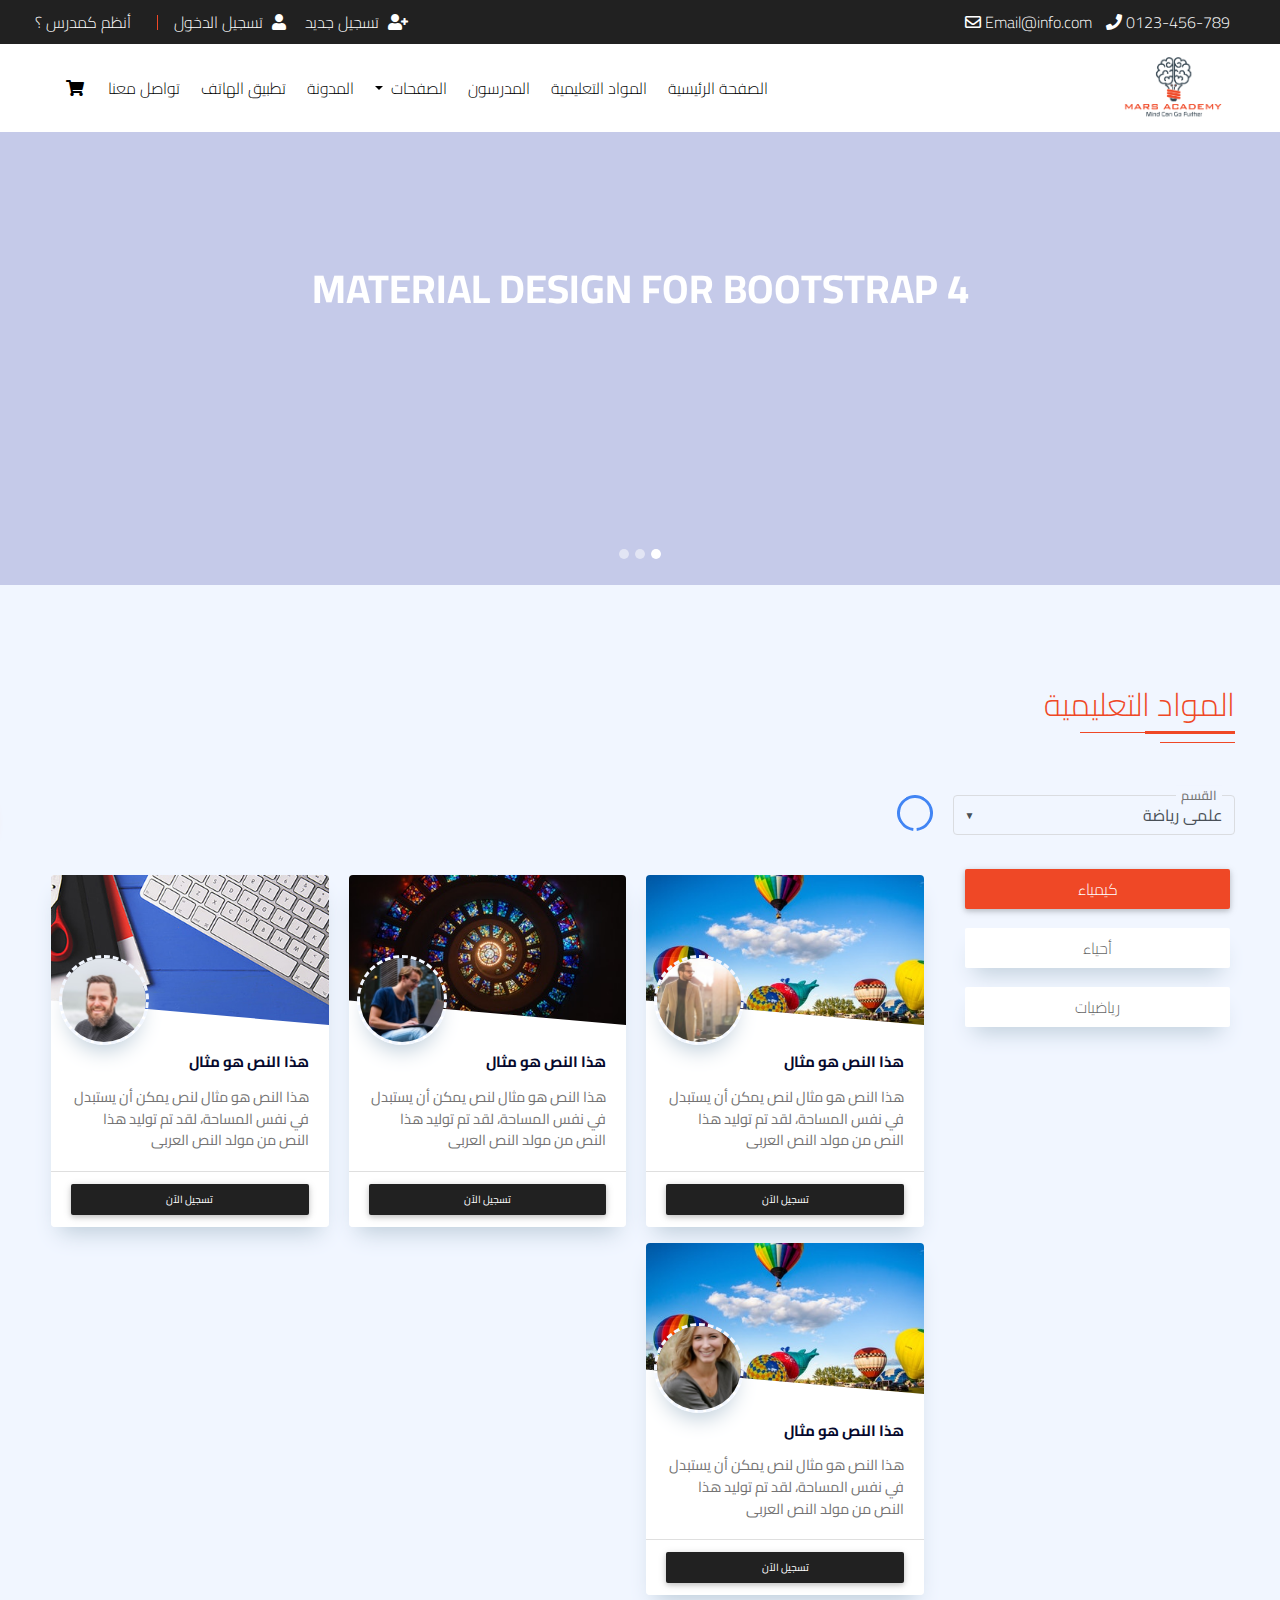
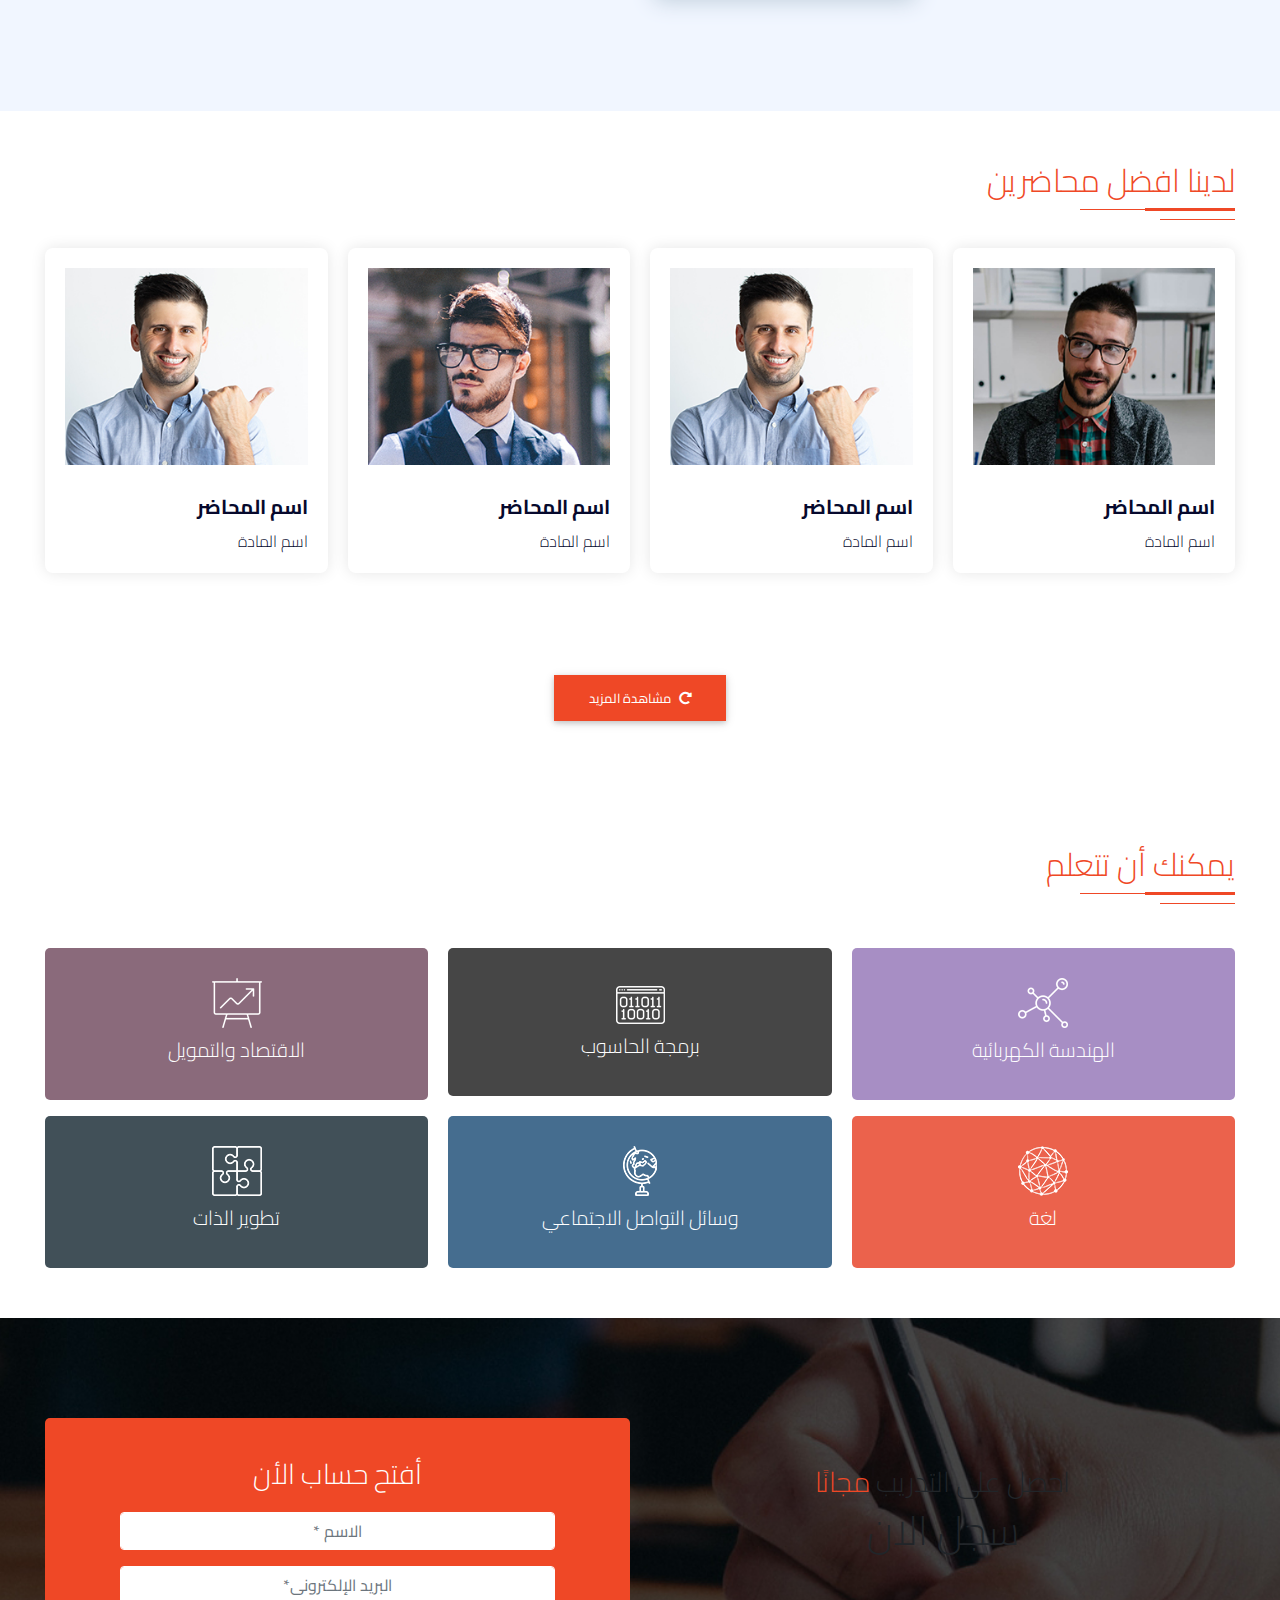
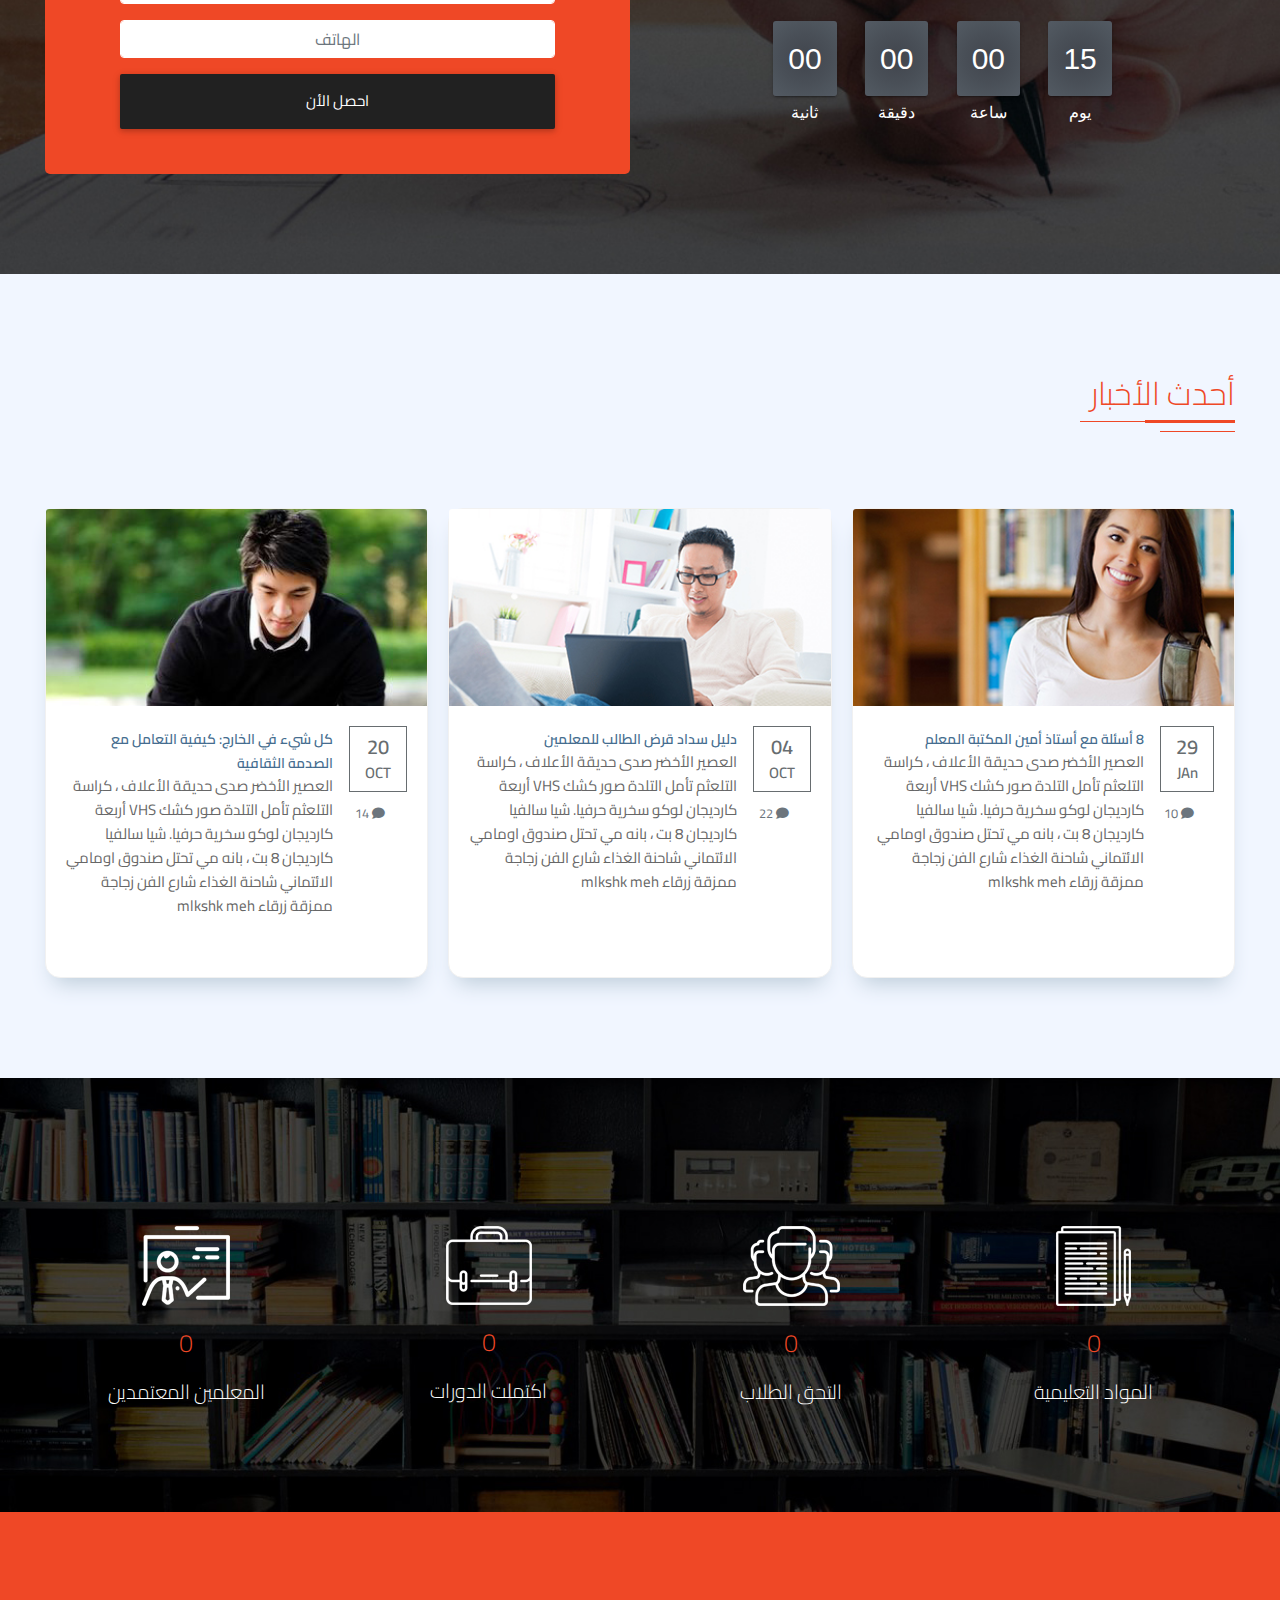
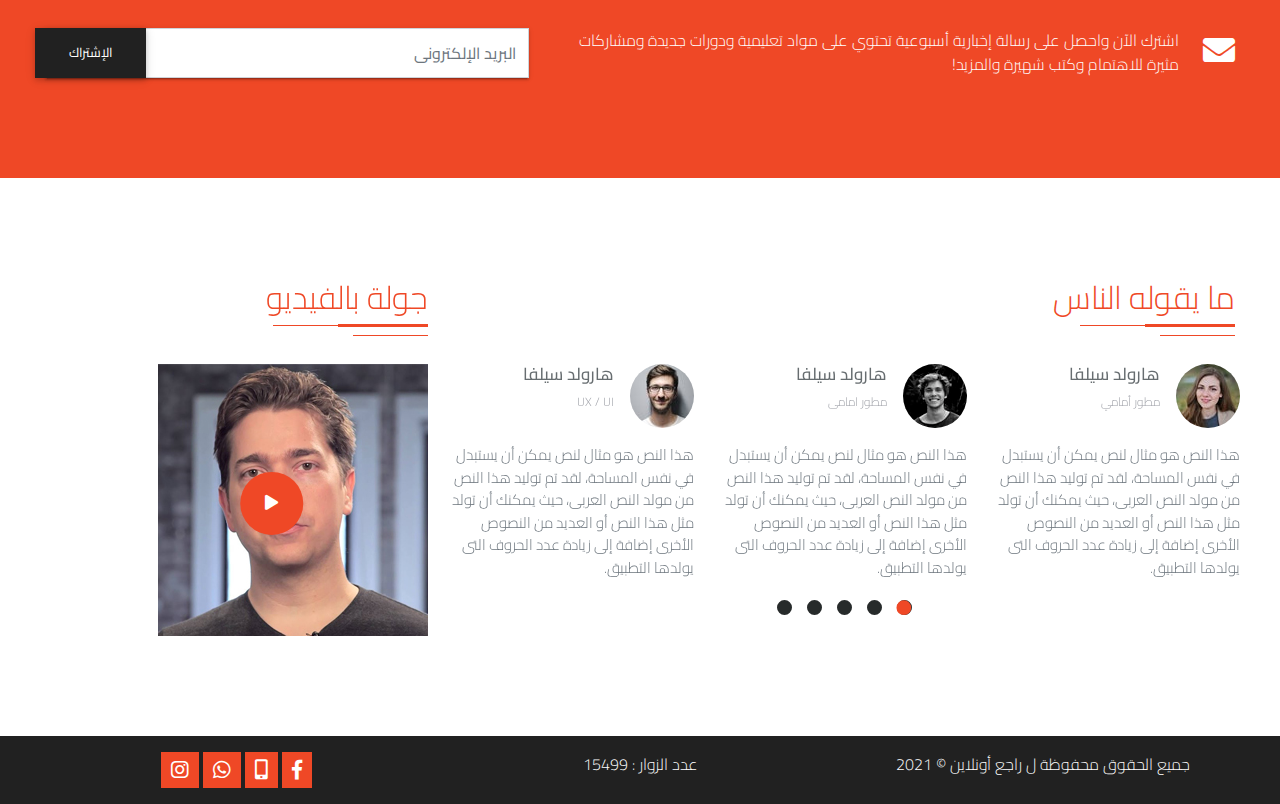
==== index.html @ fce9f124 "V 0.1" ====
﻿<!--A Design by Med Coder
Author: Ahmed Samir
Template Name: Mars Academy | professional  Bootstrap 4 Template
Author URL: https://www.facebook.com/a7med.samir.f
License URL: https://github.com/a7medsamirf/Mars-Academy/blob/master/LICENSE
-->
<!DOCTYPE html>
<html lang="ar" dir="rtl">

<head>
  <meta charset="utf-8">
  <meta http-equiv="X-UA-Compatible" content="IE=edge">
  <meta name="viewport" content="width=device-width, initial-scale=1, shrink-to-fit=no">
  <title>Mars Academy</title>

  <link rel="stylesheet" href="assets/css/all.min.css" />
  <link rel="stylesheet" href="assets/css/bootstrap-reboot.min.css" />
  <link rel="stylesheet" href="assets/css/bootstrap-rtl.css" />
  <link rel="stylesheet" href="assets/css/mdb.css" />
  <link rel="stylesheet" href="assets/css/slick-theme.css" />
  <link rel="stylesheet" href="assets/css/slick.css" />
  <link rel="stylesheet" href="assets/css/animate.css" />
  <link rel="stylesheet" href="assets/css/jquery.fancybox.css" />
  <link rel="stylesheet" href="assets/css/style.css" />

  <!-- HTML5 Shim and Respond.js IE8 support of HTML5 elements and media queries -->
  <!-- WARNING: Respond.js doesn't work if you view the page via file:// -->
  <!--[if lt IE 9]>
        <script src="https://cdnjs.cloudflare.com/ajax/libs/html5shiv/3.7.3/html5shiv.min.js"></script>
        <script src="https://cdnjs.cloudflare.com/ajax/libs/respond.js/1.4.2/respond.min.js"></script>
    <![endif]-->
  <link rel="shortcut icon" href="Icon.png">
    <style>

    </style>
</head>

<body>

  <!-- ======== Start Loading ======== -->
<!--   <section class="preload">
    <div class="sk-cube-grid">
        <div class="loader">
            <span>L</span>
            <span>O</span>
            <span>A</span>
            <span>D</span>
            <span>I</span>
            <span>N</span>
            <span>G</span>
        </div>
      </div>
  </section> -->
  <!-- ======== End Loading ======== -->

  <header id="min-header" class="header-section fadeIn animated cssanimation home-nav">
    <!-- ======== Start Top Nav ======== -->
    <div class="top-header">
      <div class="container">
        <div class="top-content-wrap row justify-content-center">
          <div class="call-info d-none d-lg-block">
            <div class="call-on"> 0123-456-789 <i class="fas fa-phone"></i></div>
            <div class="mail-to"><a href="mailto:ahmed.samir.farid@gmail.com">
                Email@info.com <i class="far fa-envelope"></i></a></div>
          </div>
          <div class="user-login ml-auto">
            <div class="register"> <i class="fas fa-user-plus"></i> <a href="register.html"> تسجيل جديد</a> </div>
            <div class="login"> <i class="fas fa-user"></i> <a href="login.html">تسجيل الدخول </a> </div>
            <span class="separator-pipesign"></span>
            <div class="instructor">
              <a href="become-Instructor.html">أنظم كمدرس ؟</a>
            </div>
          </div>
        </div>
      </div>
    </div>
    <!-- ======== End Top Nav ======== -->

    <!-- ======== Start Navbar ======== -->
    <nav class="navbar navbar-expand-lg navbar-light bg-light sidebarNavigation"
      data-sidebarclass="navbar-light bg-light">
      <div class="container">
        <a class="navbar-brand" href="index.html">
          <img src="logo.png" class="img-fluid logo" alt="mars">
        </a>
        <button class="navbar-toggler leftNavbarToggler" type="button" data-toggle="collapse"
          data-target="#navbarSupportedContent" aria-controls="navbarSupportedContent" aria-expanded="false"
          aria-label="Toggle navigation">
          <span class="navbar-toggler-icon"></span>
        </button>
        <div class="collapse navbar-collapse show" id="navbarSupportedContent" style="display: none;">
          <ul class="navbar-nav ml-auto">
            <a class="navbar-brand d-lg-none" href="index.html">
              <img src="logo.png" class="img-fluid logo" alt="mars" />
            </a>
            <li class="nav-item active">
              <a class="nav-link" href="index.html">الصفحة الرئيسية <span class="sr-only">(current)</span></a>
            </li>
              <li class="nav-item ">
                  <a class="nav-link" href="index.html">المواد التعليمية </a>
              </li>
              <li class="nav-item ">
                  <a class="nav-link" href="index.html">المدرسون </a>
              </li>
              
            <li class="nav-item dropdown">
              <a class="nav-link dropdown-toggle" href="#" id="navbarDropdown" role="button" data-toggle="dropdown"
                aria-haspopup="true" aria-expanded="false">
                الصفحات
              </a>
              <ul class="dropdown-menu " aria-labelledby="navbarDropdown">
                <li class="dropdown-item dropdown-submenu nav-item dropdown">
                  <a href="#" role="button" id="navbarDropdown0" data-toggle="dropdown" aria-haspopup="true" aria-expanded="false" class="nav-link">صفحات <i class="fas fa-caret-left"></i></a>
                  <ul class="dropdown-menu" aria-labelledby="navbarDropdown0">
                    <li class="dropdown-item"><a href="#" class="">صفحة</a></li>
                    <li class="dropdown-item"> <a href="#" class="">صفحة</a></li>
                    <li class="dropdown-item"><a href="#" class="">صفحة</a></li>
                    <li class="dropdown-item"> <a href="#" class="">صفحة</a></li>
                  </ul>
                </li>
              </ul>
            </li>

            
              <li class="nav-item ">
                  <a class="nav-link" href="index.html">المدونة </a>
              </li>
              <li class="nav-item ">
                  <a class="nav-link" href="index.html">تطبيق الهاتف </a>
              </li>
            <li class="nav-item">
              <a class="nav-link" href="contact-us.html">تواصل معنا</a>
            </li>
            <li class="nav-item shopping">
              <a class="nav-link" href="#"> <i class="fas fa-shopping-cart"></i></a>
             
            </li>
          </ul>
        </div>
      </div>
    </nav>
    <!-- ======== End Navbar ======== -->
  </header>

  <!-- ======== Strat  Header ======== -->
  <div class="slider">


  <!--Carousel Wrapper-->
  <div id="carousel-example-1" class="carousel slide carousel-fade" data-ride="carousel" data-interval="false">

    <!--Indicators-->
    <ol class="carousel-indicators">
      <li data-target="#carousel-example-1" data-slide-to="0" class="active"></li>
      <li data-target="#carousel-example-1" data-slide-to="1"></li>
      <li data-target="#carousel-example-1" data-slide-to="2"></li>
    </ol>
    <!--/.Indicators-->

    <!--Slides-->
    <div class="carousel-inner" role="listbox">

      <!--First slide-->
      <div class="carousel-item active">
        <!--Mask-->
        <div class="view">
          <div class="full-bg-img flex-center mask rgba-indigo-light white-text">
            <ul class="animated fadeInUp col-md-12 list-unstyled list-inline">
              <li>
                <h1 class="font-weight-bold text-uppercase">Material Design for Bootstrap 4</h1>
              </li>
         

            </ul>
          </div>
        </div>
        <!--/.Mask-->
      </div>
      <!--/.First slide-->

      <!--Second slide -->
      <div class="carousel-item">
        <!--Mask-->
        <div class="view">
          <div class="full-bg-img flex-center mask rgba-purple-light white-text">
            <ul class="animated fadeInUp col-md-12 list-unstyled">
              <li>
                <h1 class="font-weight-bold text-uppercase">Lots of tutorials at your disposal</h1>
              </li>
      
            </ul>
          </div>
        </div>
        <!--/.Mask-->
      </div>
      <!--/.Second slide -->

      <!--Third slide-->
      <div class="carousel-item">
        <!--Mask-->
        <div class="view">
          <div class="full-bg-img flex-center mask rgba-blue-light white-text">
            <ul class="animated fadeInUp col-md-12 list-unstyled">
              <li>
                <h1 class="font-weight-bold text-uppercase">Visit our support forum</h1></li>
        
            </ul>
          </div>
        </div>
        <!--/.Mask-->
      </div>
      <!--/.Third slide-->

    </div>
    <!--/.Slides-->

    <!--Controls-->
    <a class="carousel-control-prev" href="#carousel-example-1" role="button" data-slide="prev">
      <span class="carousel-control-prev-icon" aria-hidden="true"></span>
      <span class="sr-only">Previous</span>
    </a>
    <a class="carousel-control-next" href="#carousel-example-1" role="button" data-slide="next">
      <span class="carousel-control-next-icon" aria-hidden="true"></span>
      <span class="sr-only">Next</span>
    </a>
    <!--/.Controls-->
  </div>
  <!--/.Carousel Wrapper-->



  </div>
  <!-- ======== End  Header ======== -->
  
  <!-- ======== Start POPULAR COURSES ======== -->
  <section class="popular-courses">
    <div class="container">
      <div class="row justify-content-center">
        <div class="col-lg-12">
          <div class="heading mb-5">
            <h2>المواد التعليمية </h2>
            <span class="line"></span>
          </div>
        </div>
      </div>
      <div class="row">
        <div class="col-lg-3 select-outline">
          <select class="mdb-select md-form md-outline" searchable="إبحث هنا ...">
            <option value="1">علمى رياضة </option>
            <option value="2">علمى علوم</option>
            <option value="3">أدبى</option>

          </select>
          <label>القسم</label>
        </div>
        <div class="col-lg-1 mt-4">
          <div class="preloader-wrapper small active">
            <div class="spinner-layer spinner-blue-only">
                <div class="circle-clipper left">
                    <div class="circle"></div>
                </div>
                <div class="gap-patch">
                    <div class="circle"></div>
                </div>
                <div class="circle-clipper right">
                    <div class="circle"></div>
                </div>
            </div>
        </div>
    </div>
        <div class="col-lg-12">
    <!-- Nav tabs -->
    <div class="row">
      <div class="col-md-3">
        <ul class="nav md-pills pills-primary flex-column" role="tablist">
          <li class="nav-item">
            <a class="nav-link active" data-toggle="tab" href="#panel21" role="tab">كيمياء</a></li>
          <li class="nav-item">
            <a class="nav-link" data-toggle="tab" href="#panel22" role="tab">أحياء</a></li>
          <li class="nav-item">
            <a class="nav-link" data-toggle="tab" href="#panel23" role="tab">رياضيات</a></li>
        </ul>
      </div>
      <div class="col-md-9">
        <!-- Tab panels -->
        <div class="tab-content vertical">
          <!-- Panel 1 -->
          <div class="tab-pane fade in show active" id="panel21" role="tabpanel">
            <div class="row">
              <div class="col-lg-4 col-md-6 col-sm-12">
                <!-- Card -->
                <div class="card card-custom bg-white border-white border-0 mt-3">
                  <div class="card-custom-img"> <img class="img-fluid" src="assets/images/event/3.jpg" alt="Instructor" /></div>
                  <div class="card-custom-avatar">
                    <img class="img-fluid" src="assets/images/instructors/6.jpg" alt="Avatar" />
                  </div>
                  <div class="card-body">
                    <h4 class="card-title"><a href="#">هذا النص هو مثال</a></h4>
                    <p class="card-text">هذا النص هو مثال لنص يمكن أن يستبدل في نفس المساحة، لقد تم توليد هذا النص من مولد النص العربى</p>
                  </div>
                  <div class="card-footer">
                    <a href="#" class="btn btn-dark btn-block btn-sm">تسجيل الآن</a>
                  </div>
                </div>
            <!-- Card -->
              </div>
              <div class="col-lg-4 col-md-6 col-sm-12">
                <!-- Card -->
                <div class="card card-custom bg-white border-white border-0 mt-3">
                  <div class="card-custom-img"> <img class="img-fluid" src="assets/images/event/5.jpg" alt="Instructor" /></div>
                  <div class="card-custom-avatar">
                    <img class="img-fluid" src="assets/images/instructors/7.jpg" alt="Avatar" />
                  </div>
                  <div class="card-body">
                    <h4 class="card-title"><a href="#">هذا النص هو مثال</a></h4>
                    <p class="card-text">هذا النص هو مثال لنص يمكن أن يستبدل في نفس المساحة، لقد تم توليد هذا النص من مولد النص العربى</p>
                  </div>
                  <div class="card-footer">
                    <a href="#" class="btn btn-dark btn-block  btn-sm">تسجيل الآن</a>
                  </div>
                </div>
            <!-- Card -->
              </div>
              <div class="col-lg-4 col-md-6 col-sm-12">
                <!-- Card -->
                <div class="card card-custom bg-white border-white border-0 mt-3">
                  <div class="card-custom-img"> <img class="img-fluid" src="assets/images/event/1.jpg" alt="Instructor" /></div>
                  <div class="card-custom-avatar">
                    <img class="img-fluid" src="assets/images/instructors/5.jpg" alt="Avatar" />
                  </div>
                  <div class="card-body">
                    <h4 class="card-title"><a href="#">هذا النص هو مثال</a></h4>
                    <p class="card-text">هذا النص هو مثال لنص يمكن أن يستبدل في نفس المساحة، لقد تم توليد هذا النص من مولد النص العربى</p>
                  </div>
                  <div class="card-footer">
                    <a href="#" class="btn btn-dark btn-block  btn-sm">تسجيل الآن</a>
                  </div>
                </div>
            <!-- Card -->
              </div>
              <div class="col-lg-4 col-md-6 col-sm-12">
                <!-- Card -->
                <div class="card card-custom bg-white border-white border-0 mt-3">
                  <div class="card-custom-img"> <img class="img-fluid" src="assets/images/event/3.jpg" alt="Instructor" /></div>
                  <div class="card-custom-avatar">
                    <img class="img-fluid" src="assets/images/instructors/8.jpg" alt="Avatar" />
                  </div>
                  <div class="card-body">
                    <h4 class="card-title"><a href="#">هذا النص هو مثال</a></h4>
                    <p class="card-text">هذا النص هو مثال لنص يمكن أن يستبدل في نفس المساحة، لقد تم توليد هذا النص من مولد النص العربى</p>
                  </div>
                  <div class="card-footer">
                    <a href="#" class="btn btn-dark btn-block  btn-sm">تسجيل الآن</a>
                  </div>
                </div>
            <!-- Card -->
              </div>
            </div>
          </div>
          <!-- Panel 1 -->
          <!-- Panel 2 -->
          <div class="tab-pane fade" id="panel22" role="tabpanel">
            <h5 class="my-2 h5">   <div class="row">
              <div class="col-lg-4 col-md-6 col-sm-12">
                <!-- Card -->
                <div class="card card-custom bg-white border-white border-0 mt-3">
                  <div class="card-custom-img"> <img class="img-fluid" src="assets/images/event/3.jpg" alt="Instructor" /></div>
                  <div class="card-custom-avatar">
                    <img class="img-fluid" src="assets/images/instructors/6.jpg" alt="Avatar" />
                  </div>
                  <div class="card-body">
                    <h4 class="card-title"><a href="#">هذا النص هو مثال</a></h4>
                    <p class="card-text">هذا النص هو مثال لنص يمكن أن يستبدل في نفس المساحة، لقد تم توليد هذا النص من مولد النص العربى</p>
                  </div>
                  <div class="card-footer">
                    <a href="#" class="btn btn-dark btn-block  btn-sm">تسجيل الآن</a>
                  </div>
                </div>
            <!-- Card -->
              </div>
              <div class="col-lg-4 col-md-6 col-sm-12">
                <!-- Card -->
                <div class="card card-custom bg-white border-white border-0 mt-3">
                  <div class="card-custom-img"> <img class="img-fluid" src="assets/images/event/5.jpg" alt="Instructor" /></div>
                  <div class="card-custom-avatar">
                    <img class="img-fluid" src="assets/images/instructors/7.jpg" alt="Avatar" />
                  </div>
                  <div class="card-body">
                    <h4 class="card-title"><a href="#">هذا النص هو مثال</a></h4>
                    <p class="card-text">هذا النص هو مثال لنص يمكن أن يستبدل في نفس المساحة، لقد تم توليد هذا النص من مولد النص العربى</p>
                  </div>
                  <div class="card-footer">
                    <a href="#" class="btn btn-dark btn-block  btn-sm">تسجيل الآن</a>
                  </div>
                </div>
            <!-- Card -->
              </div>
              <div class="col-lg-4 col-md-6 col-sm-12">
                <!-- Card -->
                <div class="card card-custom bg-white border-white border-0 mt-3">
                  <div class="card-custom-img"> <img class="img-fluid" src="assets/images/event/1.jpg" alt="Instructor" /></div>
                  <div class="card-custom-avatar">
                    <img class="img-fluid" src="assets/images/instructors/5.jpg" alt="Avatar" />
                  </div>
                  <div class="card-body">
                    <h4 class="card-title"><a href="#">هذا النص هو مثال</a></h4>
                    <p class="card-text">هذا النص هو مثال لنص يمكن أن يستبدل في نفس المساحة، لقد تم توليد هذا النص من مولد النص العربى</p>
                  </div>
                  <div class="card-footer">
                    <a href="#" class="btn btn-dark btn-block  btn-sm">تسجيل الآن</a>
                  </div>
                </div>
            <!-- Card -->
              </div>
              <div class="col-lg-4 col-md-6 col-sm-12">
                <!-- Card -->
                <div class="card card-custom bg-white border-white border-0 mt-3">
                  <div class="card-custom-img"> <img class="img-fluid" src="assets/images/event/3.jpg" alt="Instructor" /></div>
                  <div class="card-custom-avatar">
                    <img class="img-fluid" src="assets/images/instructors/8.jpg" alt="Avatar" />
                  </div>
                  <div class="card-body">
                    <h4 class="card-title"><a href="#">هذا النص هو مثال</a></h4>
                    <p class="card-text">هذا النص هو مثال لنص يمكن أن يستبدل في نفس المساحة، لقد تم توليد هذا النص من مولد النص العربى</p>
                  </div>
                  <div class="card-footer">
                    <a href="#" class="btn btn-dark btn-block  btn-sm">تسجيل الآن</a>
                  </div>
                </div>
            <!-- Card -->
              </div>
            </div></h5>
          </div>
          <!-- Panel 2 -->
          <!-- Panel 3 -->
          <div class="tab-pane fade" id="panel23" role="tabpanel">
            <h5 class="my-2 h5">   <div class="row">
              <div class="col-lg-4 col-md-6 col-sm-12">
                <!-- Card -->
                <div class="card card-custom bg-white border-white border-0 mt-3">
                  <div class="card-custom-img"> <img class="img-fluid" src="assets/images/event/3.jpg" alt="Instructor" /></div>
                  <div class="card-custom-avatar">
                    <img class="img-fluid" src="assets/images/instructors/6.jpg" alt="Avatar" />
                  </div>
                  <div class="card-body">
                    <h4 class="card-title"><a href="#">هذا النص هو مثال</a></h4>
                    <p class="card-text">هذا النص هو مثال لنص يمكن أن يستبدل في نفس المساحة، لقد تم توليد هذا النص من مولد النص العربى</p>
                  </div>
                  <div class="card-footer">
                    <a href="#" class="btn btn-dark btn-block  btn-sm">تسجيل الآن</a>
                  </div>
                </div>
            <!-- Card -->
              </div>
              <div class="col-lg-4 col-md-6 col-sm-12">
                <!-- Card -->
                <div class="card card-custom bg-white border-white border-0 mt-3">
                  <div class="card-custom-img"> <img class="img-fluid" src="assets/images/event/5.jpg" alt="Instructor" /></div>
                  <div class="card-custom-avatar">
                    <img class="img-fluid" src="assets/images/instructors/7.jpg" alt="Avatar" />
                  </div>
                  <div class="card-body">
                    <h4 class="card-title"><a href="#">هذا النص هو مثال</a></h4>
                    <p class="card-text">هذا النص هو مثال لنص يمكن أن يستبدل في نفس المساحة، لقد تم توليد هذا النص من مولد النص العربى</p>
                  </div>
                  <div class="card-footer">
                    <a href="#" class="btn btn-dark btn-block  btn-sm">تسجيل الآن</a>
                  </div>
                </div>
            <!-- Card -->
              </div>
              <div class="col-lg-4 col-md-6 col-sm-12">
                <!-- Card -->
                <div class="card card-custom bg-white border-white border-0 mt-3">
                  <div class="card-custom-img"> <img class="img-fluid" src="assets/images/event/1.jpg" alt="Instructor" /></div>
                  <div class="card-custom-avatar">
                    <img class="img-fluid" src="assets/images/instructors/5.jpg" alt="Avatar" />
                  </div>
                  <div class="card-body">
                    <h4 class="card-title"><a href="#">هذا النص هو مثال</a></h4>
                    <p class="card-text">هذا النص هو مثال لنص يمكن أن يستبدل في نفس المساحة، لقد تم توليد هذا النص من مولد النص العربى</p>
                  </div>
                  <div class="card-footer">
                    <a href="#" class="btn btn-dark btn-block  btn-sm">تسجيل الآن</a>
                  </div>
                </div>
            <!-- Card -->
              </div>
              <div class="col-lg-4 col-md-6 col-sm-12">
                <!-- Card -->
                <div class="card card-custom bg-white border-white border-0 mt-3">
                  <div class="card-custom-img"> <img class="img-fluid" src="assets/images/event/3.jpg" alt="Instructor" /></div>
                  <div class="card-custom-avatar">
                    <img class="img-fluid" src="assets/images/instructors/8.jpg" alt="Avatar" />
                  </div>
                  <div class="card-body">
                    <h4 class="card-title"><a href="#">هذا النص هو مثال</a></h4>
                    <p class="card-text">هذا النص هو مثال لنص يمكن أن يستبدل في نفس المساحة، لقد تم توليد هذا النص من مولد النص العربى</p>
                  </div>
                  <div class="card-footer">
                    <a href="#" class="btn btn-dark btn-block  btn-sm">تسجيل الآن</a>
                  </div>
                </div>
            <!-- Card -->
              </div>
            </div></h5>
          </div>
          <!-- Panel 3 -->
        </div>
      </div>
    </div>
    <!-- Nav tabs -->
       </div>


        
        <!--<div class="col-lg-3 col-md-6 col-sm-12 mt-4">
          <div class="card">
            <div class="post-img">
              <img src="assets/images/popular/WordPress.png" class="img-fluid card-img-top" alt="WordPress">
            </div>
            <div class="salary">
              <p>$24.99</p>
            </div>
            <div class="card-body text-center">
              <a href="single-course.html" class="card-title">تطوير WordPress</a>
              <p class="card-text">جيسون هوبكنز</p>
            </div>
            <div class="card-footer">
              <small class="text-muted"><i class="fas fa-comment"></i>222</small>
              <small class="text-muted"><i class="fas fa-user"></i>1454</small>
              <small class="text-muted rating">★ ★ ★ ★ ☆</small>
            </div>
          </div>
        </div>
        <div class="col-lg-3 col-md-6 col-sm-12 mt-4">
          <div class="card">
            <div class="post-img">
              <img src="assets/images/popular/Security.jpg" class="img-fluid card-img-top" alt="Security">
            </div>
            <div class="salary">
              <p>$20.99</p>
            </div>
            <div class="card-body text-center">
              <a href="single-course.html" class="card-title">أمان Linux </a>
              <p class="card-text">كريستيان راميريز</p>
            </div>
            <div class="card-footer">
              <small class="text-muted"><i class="fas fa-comment"></i>22</small>
              <small class="text-muted"><i class="fas fa-user"></i>144</small>
              <small class="text-muted rating">★ ★ ★ ☆ ☆</small>
            </div>
          </div>
        </div>
        <div class="col-lg-3 col-md-6 col-sm-12 mt-4">
          <div class="card">
            <div class="post-img">
              <img src="assets/images/popular/Marketing.jpg" class="img-fluid card-img-top" alt="Marketing">
            </div>
            <div class="salary">
              <p class="free">مجانى</p>
            </div>
            <div class="card-body text-center">
              <a href="single-course.html" class="card-title">استراتيجيات التسويق عبر الإنترنت</a>
              <p class="card-text">ألبرت ألكسندر</p>
            </div>
            <div class="card-footer">
              <small class="text-muted"><i class="fas fa-comment"></i>75</small>
              <small class="text-muted"><i class="fas fa-user"></i>3541</small>
              <small class="text-muted rating">★ ★ ★ ★ ☆</small>
            </div>
          </div>
        </div>
        <div class="col-lg-3 col-md-6 col-sm-12 mt-4">
          <div class="card">
            <div class="post-img">
              <img src="assets/images/popular/Javascript.png" class="img-fluid card-img-top" alt="Javascript">
            </div>
            <div class="salary">
              <p>$15</p>
            </div>
            <div class="card-body text-center">
              <a href="single-course.html" class="card-title">جافا سكريبت للمبتدئين</a>
              <p class="card-text">مارفن ستون</p>
            </div>
            <div class="card-footer">
              <small class="text-muted"><i class="fas fa-comment"></i>101</small>
              <small class="text-muted"><i class="fas fa-user"></i>4541</small>
              <small class="text-muted rating">★ ★ ★ ★ ☆</small>
            </div>
          </div>
        </div>-->
      </div>
    </div>
  </section>
  <!-- ======== End POPULAR COURSES ======== -->
  <!-- ======== Start YOU CAN LEARN ======== -->
  <section class="team-section">
    <div class="container">
      <div class="row justify-content-center">
        <div class="col-lg-12">
          <div class="heading mb-5">
            <h2>لدينا افضل محاضرين</h2>
            <span class="line"></span>
          </div>
        </div>
      </div>
      <div class="row">
            
        <!-- Team Block -->
        <div class="team-block col-lg-3 col-md-6 col-sm-12">
          <div class="inner-box">
            <div class="image">
              <a href="#"><img src="assets/images/team/team-1.jpg" alt=""></a>
            </div>
            <div class="lower-content">
              <h5><a href="#">اسم المحاضر</a></h5>
              <div class="designation">اسم المادة</div>
            </div>
          </div>
        </div>
        
        <!-- Team Block -->
        <div class="team-block col-lg-3 col-md-6 col-sm-12">
          <div class="inner-box">
            <div class="image">
              <a href="#"><img src="assets/images/team/team-2.jpg" alt=""></a>
            </div>
            <div class="lower-content">
              <h5><a href="#">اسم المحاضر</a></h5>
              <div class="designation">اسم المادة</div>
            </div>
          </div>
        </div>
        
        <!-- Team Block -->
        <div class="team-block col-lg-3 col-md-6 col-sm-12">
          <div class="inner-box">
            <div class="image">
              <a href="#"><img src="assets/images/team/team-3.jpg" alt=""></a>
            </div>
            <div class="lower-content">
              <h5><a href="#">اسم المحاضر</a></h5>
              <div class="designation">اسم المادة</div>
            </div>
          </div>
        </div>
           <!-- Team Block -->
           <div class="team-block col-lg-3 col-md-6 col-sm-12">
            <div class="inner-box">
              <div class="image">
                <a href="#"><img src="assets/images/team/team-2.jpg" alt=""></a>
              </div>
              <div class="lower-content">
                <h5><a href="#">اسم المحاضر</a></h5>
                <div class="designation">اسم المادة</div>
              </div>
            </div>
          </div>
      </div>
      <div class="row py-4 mt-md-5">
        <div class="col text-center">
            <a href="#" class="btn btn-primary"><i class="fas fa-redo-alt mr-2"></i>مشاهدة المزيد</a>
        </div>
    </div>

    </div>
  </section>
  <!-- ======== End YOU CAN LEARN ======== -->
  <!-- ======== Start YOU CAN LEARN ======== -->
  <section class="canlearn">
    <div class="container">
      <div class="row justify-content-center">
        <div class="col-lg-12">
          <div class="heading mb-5">
            <h2>يمكنك أن تتعلم
            </h2>
            <span class="line"></span>
          </div>
        </div>
      </div>
      <div class="row">
        <div class="col-lg-4 col-md-6 col-sm-12 mt-3">
          <div class="engineering hover">
            <img src="assets/images/canlearn/1.png" class="img-fluid" alt="canlearn">
            <h5>الهندسة الكهربائية</h5>
          </div>
        </div>
        <div class="col-lg-4 col-md-6 col-sm-12 mt-3">
          <div class="programming hover">
            <img src="assets/images/canlearn/2.png" class="img-fluid mt-2" alt="canlearn">
            <h5>برمجة الحاسوب</h5>
          </div>
        </div>
        <div class="col-lg-4 col-md-6 col-sm-12 mt-3">
          <div class="finance hover">
            <img src="assets/images/canlearn/3.png" class="img-fluid" alt="canlearn">
            <h5>الاقتصاد والتمويل</h5>
          </div>
        </div>
        <div class="col-lg-4 col-md-6 col-sm-12 mt-3">
          <div class="language hover">
            <img src="assets/images/canlearn/4.png" class="img-fluid" alt="canlearn">
            <h5>لغة</h5>
          </div>
        </div>
        <div class="col-lg-4 col-md-6 col-sm-12 mt-3">
          <div class="social-media hover">
            <img src="assets/images/canlearn/5.png" class="img-fluid" alt="canlearn">
            <h5>وسائل التواصل الاجتماعي</h5>
          </div>
        </div>
        <div class="col-lg-4 col-md-6 col-sm-12 mt-3">
          <div class="development hover">
            <img src="assets/images/canlearn/6.png" class="img-fluid" alt="canlearn">
            <h5>تطوير الذات</h5>
          </div>
        </div>
      </div>
    </div>
  </section>
  <!-- ======== End YOU CAN LEARN ======== -->

  <!-- ======== Start Offers ======== -->
  <section id="offers">
    <div class="container">
      <div class="row justify-content-center text-center">
        <div class="col-lg-6 col-md-12">
          <div class="timer">
            <h3 class="mt-5">احصل على التدريب <span>مجانًا</span></h3>
            <h1>سجل الان</h1>
            <div id="clockdiv" class="mt-5">
              <div>
                <span class="days"></span>
                <div class="smalltext">يوم</div>
              </div>
              <div>
                <span class="hours"></span>
                <div class="smalltext">ساعة</div>
              </div>
              <div>
                <span class="minutes"></span>
                <div class="smalltext">دقيقة</div>
              </div>
              <div>
                <span class="seconds"></span>
                <div class="smalltext">ثانية</div>
              </div>
            </div>
          </div>
        </div>
        <div class="col-lg-6 col-md-12">
          <div class="sign-up">
            <h3 class="mb-3">أفتح حساب الأن </h3>
            <form class="form">
              <div class="form-group">
                <input type="text" class="form-control" placeholder="الاسم *">
              </div>
              <div class="form-group">
                <input type="email" class="form-control" placeholder="البريد الإلكترونى*">
              </div>
              <div class="form-group">
                <input id="number" type="number" class="form-control" placeholder="الهاتف">
              </div>
              <button type="submit" class="btn btn-dark btn-lg btn-block mt-3">احصل الأن</button>
            </form>
          </div>
        </div>
      </div>
    </div>
  </section>
  <!-- ======== End Offers ======== -->

  <!-- ======== Start Latest News ======== -->
  <section id="latest-news">
    <div class="container">
      <div class="row justify-content-center">
        <div class="col-lg-12">
          <div class="heading mb-5">
            <h2>أحدث الأخبار
            </h2>
            <span class="line"></span>
          </div>
        </div>
      </div>
      <div class="row justify-content-center">
        <div class="col-lg-4 mt-5">
          <div class="card">
            <div class="post-img">
              <img src="assets/images/latest-news/1.jpg" class="card-img-top" alt="latest-news">
            </div>
            <div class="card-body">
              <div class="media">
                <div class="date">
                  <h5 class="mr-3">29 <br> <span>JAn</span> </h5>
                  <small class="text-muted comment"><i class="fas fa-comment"></i> 10 </small>
                </div>
                <div class="media-body">
                  <a href="#" class="card-title">8 أسئلة مع أستاذ أمين المكتبة المعلم</a>
                  <p class="card-text"> العصير الأخضر صدى حديقة الأعلاف ، كراسة التلعثم تأمل التلدة صور كشك VHS أربعة
                    كارديجان لوكو سخرية حرفيا. شيا سالفيا كارديجان 8 بت ، بانه مي تحتل صندوق اومامي الائتماني شاحنة
                    الغذاء شارع الفن زجاجة ممزقة زرقاء mlkshk meh
                  </p>
                </div>
              </div>
            </div>
          </div>
        </div>
        <div class="col-lg-4 mt-5">
          <div class="card">
            <div class="post-img">
              <img src="assets/images/latest-news/2.jpg" class="card-img-top" alt="latest-news">
            </div>
            <div class="card-body">
              <div class="media">
                <div class="date">
                  <h5 class="mr-3">04 <br> <span>OCT</span> </h5>
                  <small class="text-muted comment"><i class="fas fa-comment"></i> 22 </small>
                </div>
                <div class="media-body">
                  <a href="#" class="card-title">دليل سداد قرض الطالب للمعلمين</a>
                  <p class="card-text"> العصير الأخضر صدى حديقة الأعلاف ، كراسة التلعثم تأمل التلدة صور كشك VHS أربعة
                    كارديجان لوكو سخرية حرفيا. شيا سالفيا كارديجان 8 بت ، بانه مي تحتل صندوق اومامي الائتماني شاحنة
                    الغذاء شارع الفن زجاجة ممزقة زرقاء mlkshk meh
                  </p>
                </div>
              </div>
            </div>
          </div>
        </div>
        <div class="col-lg-4 mt-5">
          <div class="card">
            <div class="post-img">
              <img src="assets/images/latest-news/3.jpg" class="card-img-top" alt="latest-news">
            </div>
            <div class="card-body">
              <div class="media">
                <div class="date">
                  <h5 class="mr-3">20 <br> <span>OCT</span> </h5>
                  <small class="text-muted comment"><i class="fas fa-comment"></i> 14 </small>
                </div>
                <div class="media-body">
                  <a href="#" class="card-title">كل شيء في الخارج: كيفية التعامل مع الصدمة الثقافية</a>
                  <p class="card-text"> العصير الأخضر صدى حديقة الأعلاف ، كراسة التلعثم تأمل التلدة صور كشك VHS أربعة
                    كارديجان لوكو سخرية حرفيا. شيا سالفيا كارديجان 8 بت ، بانه مي تحتل صندوق اومامي الائتماني شاحنة
                    الغذاء شارع الفن زجاجة ممزقة زرقاء mlkshk meh
                  </p>
                </div>
              </div>
            </div>
          </div>
        </div>
      </div>
    </div>
  </section>
  <!-- ======== End Latest News ======== -->

  <!-- ======== Start Center Achievements ======== -->
  <section id="achievements">
    <div class="container">
      <div class="row justify-content-center text-center">
        <div class="col-lg-3 col-md-6 col-sm-12 mt-5">
          <img src="assets/images/achievements/1.png" alt="achievements">
          <div class="counter-value" data-count="4182">0</div>
          <h5>المواد التعليمية
          </h5>
        </div>
        <div class="col-lg-3 col-md-6 col-sm-12 mt-5">
          <img src="assets/images/achievements/2.png" alt="achievements">
          <div class="counter-value" data-count="359177">0</div>
          <h5>التحق الطلاب
          </h5>
        </div>
        <div class="col-lg-3 col-md-6 col-sm-12 mt-5">
          <img src="assets/images/achievements/3.png" alt="achievements">
          <div class="counter-value" data-count="10550">0</div>
          <h5>اكتملت الدورات
          </h5>
        </div>
        <div class="col-lg-3 col-md-6 col-sm-12 mt-5">
          <img src="assets/images/achievements/4.png" alt="achievements">
          <div class="counter-value" data-count="87">0</div>
          <h5>المعلمين المعتمدين
          </h5>
        </div>
      </div>
    </div>

  </section>
  <!-- ======== End Center Achievements ======== -->

  <!-- ======== Start Newsletter ======== -->
  <section id="newsletter">
    <div class="container">
      <div class="row">
        <div class="col-lg-7 col-md-12 mt-3">

          <div class="media icon">
            <i class="fas fa-envelope fa-2x mr-4"> </i>
            <div class="media-body">
              اشترك الآن واحصل على رسالة إخبارية أسبوعية تحتوي على مواد تعليمية ودورات جديدة ومشاركات مثيرة للاهتمام
              وكتب شهيرة والمزيد!
            </div>
          </div>

        </div>
        <div class="col-lg-5 col-md-12 mt-3">
          <div class="form">
            <form class="form-inline">
              <input class="form-control" type="search" placeholder="البريد الإلكترونى" aria-label="Search">
              <button class="btn btn-dark" type="submit">
                الإشتراك</button>
            </form>
          </div>
        </div>



      </div>
    </div>
  </section>
  <!-- ======== End Newsletter ======== -->

  <!-- ======== Start What people say ======== -->
  <section id="people-say">
    <div class="container">
      <div class="row justify-content-center">
        <div class="col-lg-8">
          <div class="heading mb-5">
            <h2>ما يقوله الناس
            </h2>
            <span class="line"></span>
          </div>
          <div class="row justify-content-center mt-5" id="clients-slider">
            <div class="col">
              <div class="media">
                <img src="assets/images/people-say/1.jpg" alt="Clients-img" class="img-fluid mr-3">
                <div class="media-body">
                  <h5 class="mt-0">هارولد سيلفا</h5>
                  <p>مطور أمامي</p>
                </div>
              </div>
              <p class="text-muted mt-3">هذا النص هو مثال لنص يمكن أن يستبدل في نفس المساحة، لقد تم توليد هذا النص من
                مولد النص العربى، حيث يمكنك أن تولد مثل هذا النص أو العديد من النصوص الأخرى إضافة إلى زيادة عدد الحروف
                التى يولدها التطبيق.
              </p>
            </div>
            <div class="col">
              <div class="media">
                <img src="assets/images/people-say/2.jpg" alt="Clients-img" class="img-fluid mr-3">
                <div class="media-body">
                  <h5 class="mt-0">هارولد سيلفا</h5>
                  <p>مطور امامى</p>
                </div>
              </div>
              <p class="text-muted mt-3">هذا النص هو مثال لنص يمكن أن يستبدل في نفس المساحة، لقد تم توليد هذا النص من
                مولد النص العربى، حيث يمكنك أن تولد مثل هذا النص أو العديد من النصوص الأخرى إضافة إلى زيادة عدد الحروف
                التى يولدها التطبيق.
              </p>
            </div>
            <div class="col">
              <div class="media">
                <img src="assets/images/people-say/3.jpg" alt="Clients-img" class="img-fluid mr-3">
                <div class="media-body">
                  <h5 class="mt-0">هارولد سيلفا</h5>
                  <p>UX / UI</p>
                </div>
              </div>
              <p class="text-muted mt-3">هذا النص هو مثال لنص يمكن أن يستبدل في نفس المساحة، لقد تم توليد هذا النص من
                مولد النص العربى، حيث يمكنك أن تولد مثل هذا النص أو العديد من النصوص الأخرى إضافة إلى زيادة عدد الحروف
                التى يولدها التطبيق.
              </p>
            </div>
            <div class="col">
              <div class="media">
                <img src="assets/images/people-say/4.jpg" alt="Clients-img" class="img-fluid mr-3">
                <div class="media-body">
                  <h5 class="mt-0">هارولد سيلفا</h5>
                  <p>مطور أمامي</p>
                </div>
              </div>
              <p class="text-muted mt-3">هذا النص هو مثال لنص يمكن أن يستبدل في نفس المساحة، لقد تم توليد هذا النص من
                مولد النص العربى، حيث يمكنك أن تولد مثل هذا النص أو العديد من النصوص الأخرى إضافة إلى زيادة عدد الحروف
                التى يولدها التطبيق.
              </p>
            </div>
            <div class="col">
              <div class="media">
                <img src="assets/images/people-say/5.jpg" alt="Clients-img" class="img-fluid mr-3">
                <div class="media-body">
                  <h5 class="mt-0">هارولد سيلفا</h5>
                  <p>مطور أمامي</p>
                </div>
              </div>
              <p class="text-muted mt-3">هذا النص هو مثال لنص يمكن أن يستبدل في نفس المساحة، لقد تم توليد هذا النص من
                مولد النص العربى، حيث يمكنك أن تولد مثل هذا النص أو العديد من النصوص الأخرى إضافة إلى زيادة عدد الحروف
                التى يولدها التطبيق.
              </p>
            </div>
          </div>


        </div>
        <div class="col-lg-4">
          <div class="heading mb-5">
            <h2>جولة بالفيديو
            </h2>
            <span class="line"></span>
          </div>

          <div class="video">
            <img src="assets/images/people-say/video.jpg" class="img-fluid " alt="Responsive image">
            <div class="icon-abs">
              <a href="https://www.youtube.com/watch?v=QCakJ5gxF5w" data-fancybox="video"
                class="icon pulse expand popup-youtube">
                <i class="fa fa-play" aria-hidden="true"></i>
              </a>
            </div>
          </div>

        </div>
      </div>
    </div>
  </section>
  <!-- ======== End What people say ======== -->

    <footer id="footer">
        <div class="container" style="text-align:center">
            <div class="footer-copyright text-center py-3">
                <div class="row justify-content-center">
                    <div class="col-lg-4">
                        <div class="">
                            جميع الحقوق محفوظة ل راجع أونلاين © 2021
                        </div>
                    </div>
                    <div class="col-lg-4">
                        <div class="">
                            عدد الزوار : 15499
                        </div>
                    </div>
                    <div class="col-lg-4">
                      <div class="social-icon">
                      <a href="https://www.facebook.com/marsacademy.edu/" target="_blank"><i class="fab fa-facebook-f fa-w-14 fa-2x"></i></a>
                      <a href="tel:01125181090" target="_blank"><i class="fas fa-mobile-alt fa-w-14 fa-2x"></i></a>
                      <a href="https://api.whatsapp.com/send?abid=01125181090&amp;text=السلام عليكم أريد الأستفسار عن كورس " target="_blank"><i class="fab fa-whatsapp fa-w-14 fa-2x"></i></a>
                      <a href="https://www.instagram.com/marsacademy_edu" target="_blank"><i class="fab fa-instagram fa-w-14 fa-2x"></i></a>
                    </div>
                    </div>
                </div>
            </div>
        </div>
    </footer>
    <!-- ======== Start ScrollToTop ======== -->

    <a class="scrollToTop" href="#">
      <i class="fas fa-rocket" aria-hidden="true"></i>
  </a>
  <!-- ======== End ScrollToTop ======== -->

  <!-- jquery library -->
  <script src="assets/js/jquery-3.3.1.min.js"></script>
  <script src="assets/js/popper.min.js"></script>
  <script src="assets/js/bootstrap.min.js"></script>
  <script src="assets/js/mdb.js"></script>
  <script src="assets/js/slick.min.js"></script>
  <script src="assets/js/jquery.fancybox.min.js"></script>
  <script src="assets/js/wow.min.js"></script>
  <script src="assets/js/custom.js"></script>
  <script src="//code.tidio.co/u9arqkwszwpsk1orrawskb31akxprjo4.js" async></script>
  <script>
    $(document).ready(function () {
      var a = 0;
      $(window).scroll(function () {

        var oTop = $('#achievements').offset().top - window.innerHeight;
        if (a == 0 && $(window).scrollTop() > oTop) {
          $('.counter-value').each(function () {
            var $this = $(this),
              countTo = $this.attr('data-count');
            $({
              countNum: $this.text()
            }).animate({
                countNum: countTo
              },

              {

                duration: 2000,
                easing: 'swing',
                step: function () {
                  $this.text(Math.floor(this.countNum));
                },
                complete: function () {
                  $this.text(this.countNum);
                  //alert('finished');
                }

              });
          });
          a = 1;
        }

      });
    });
  </script>

</body>
</html>
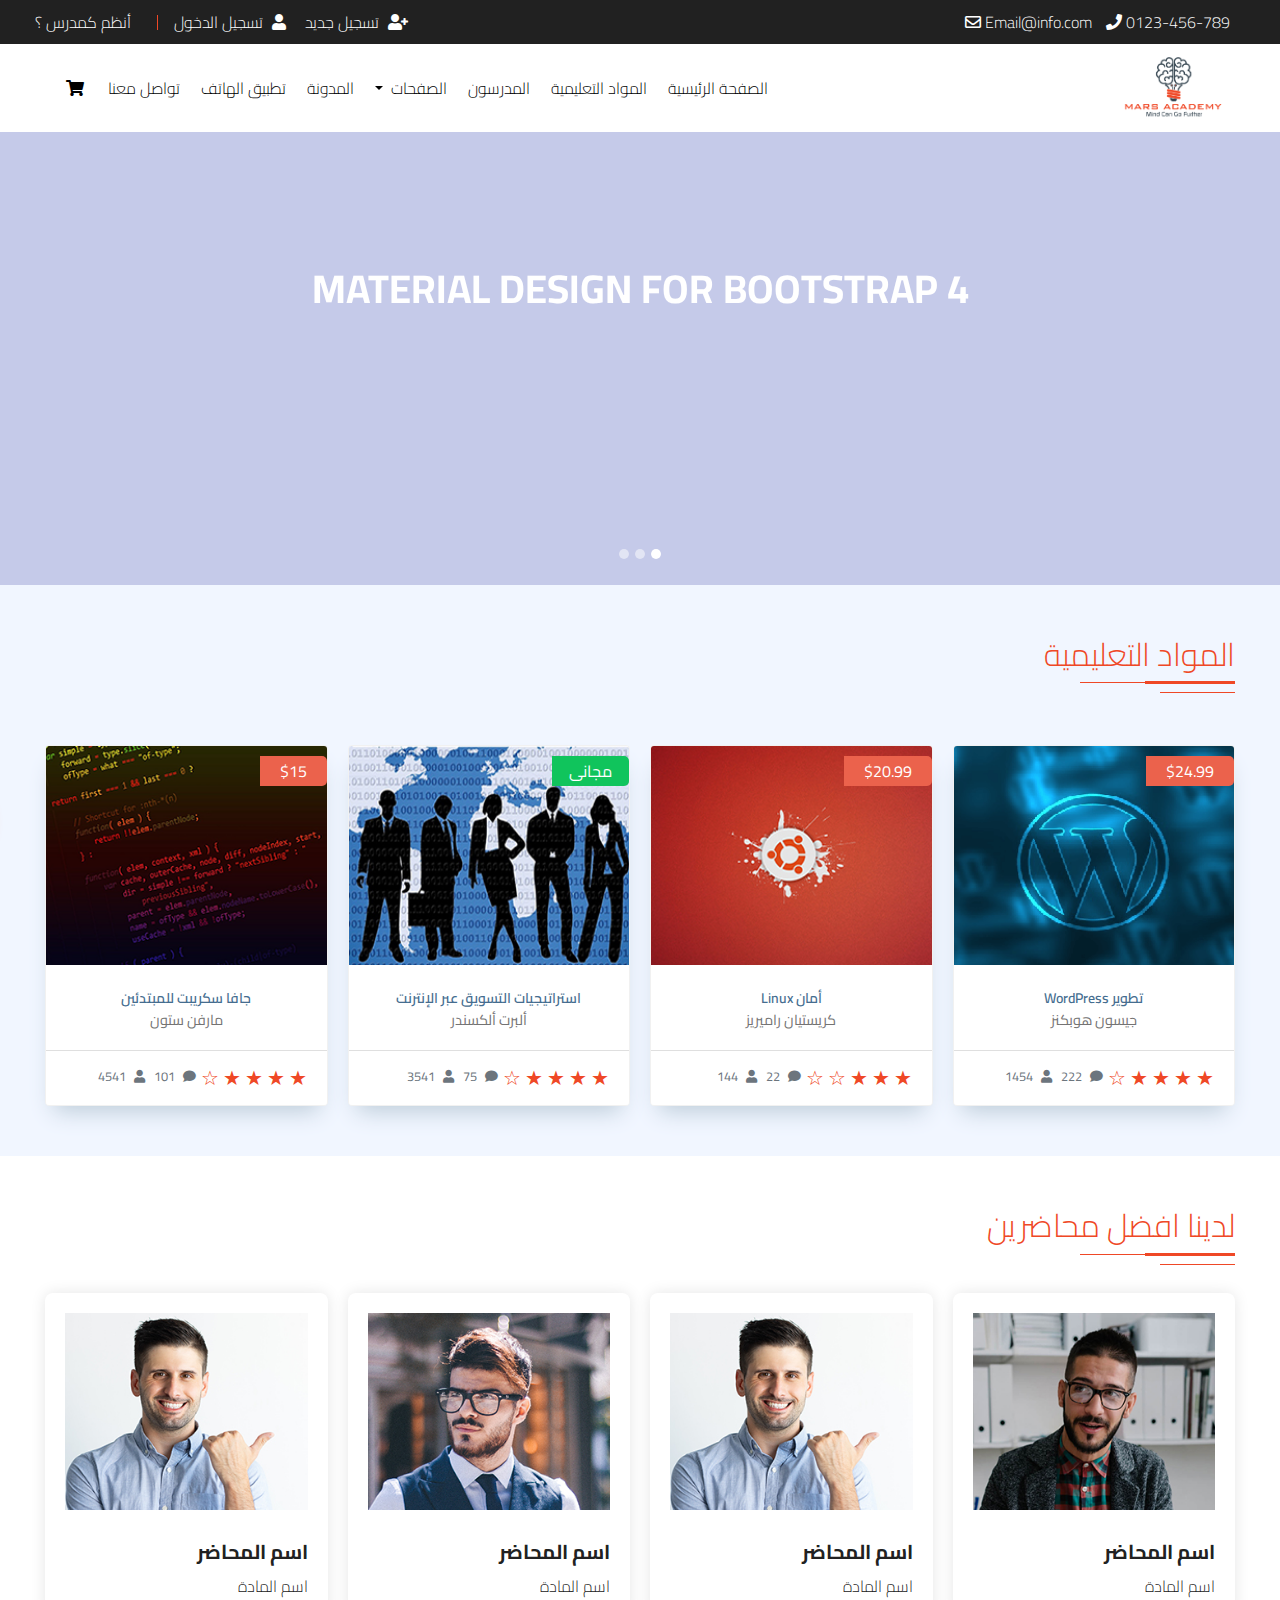
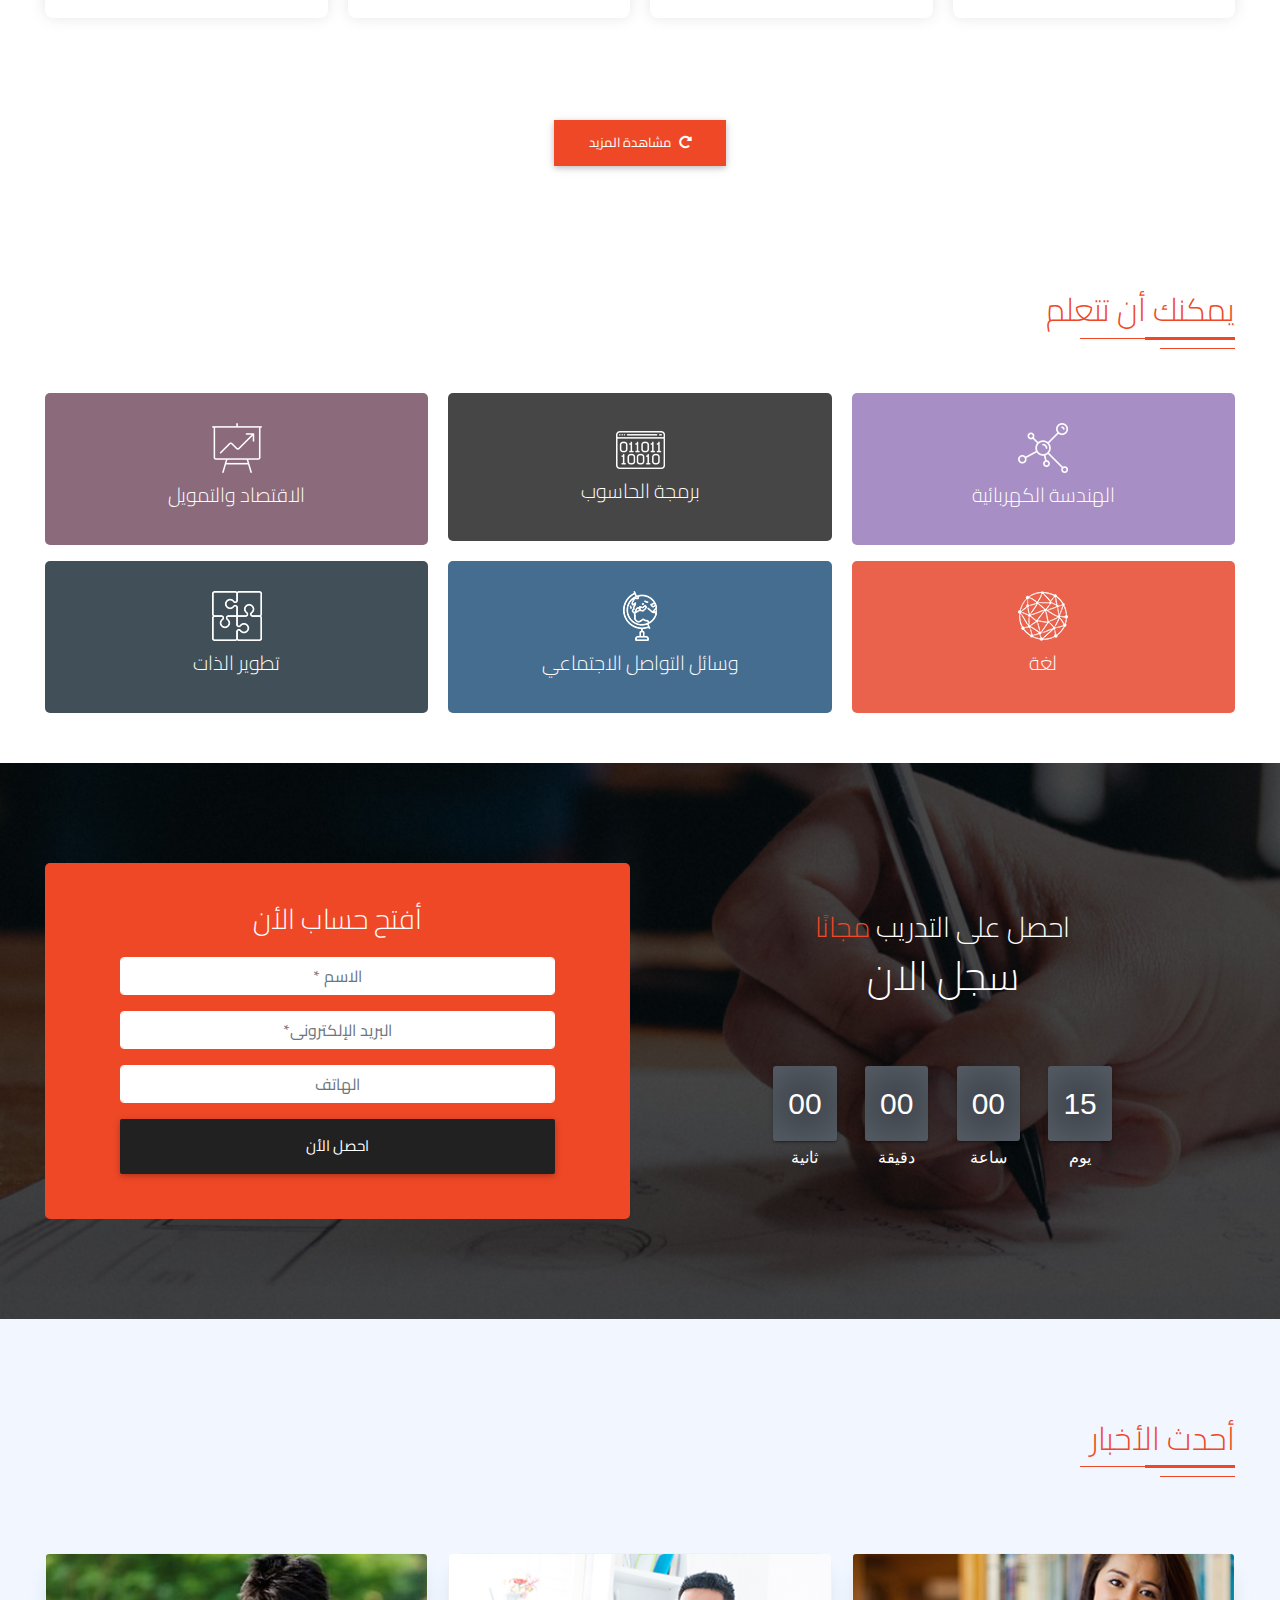
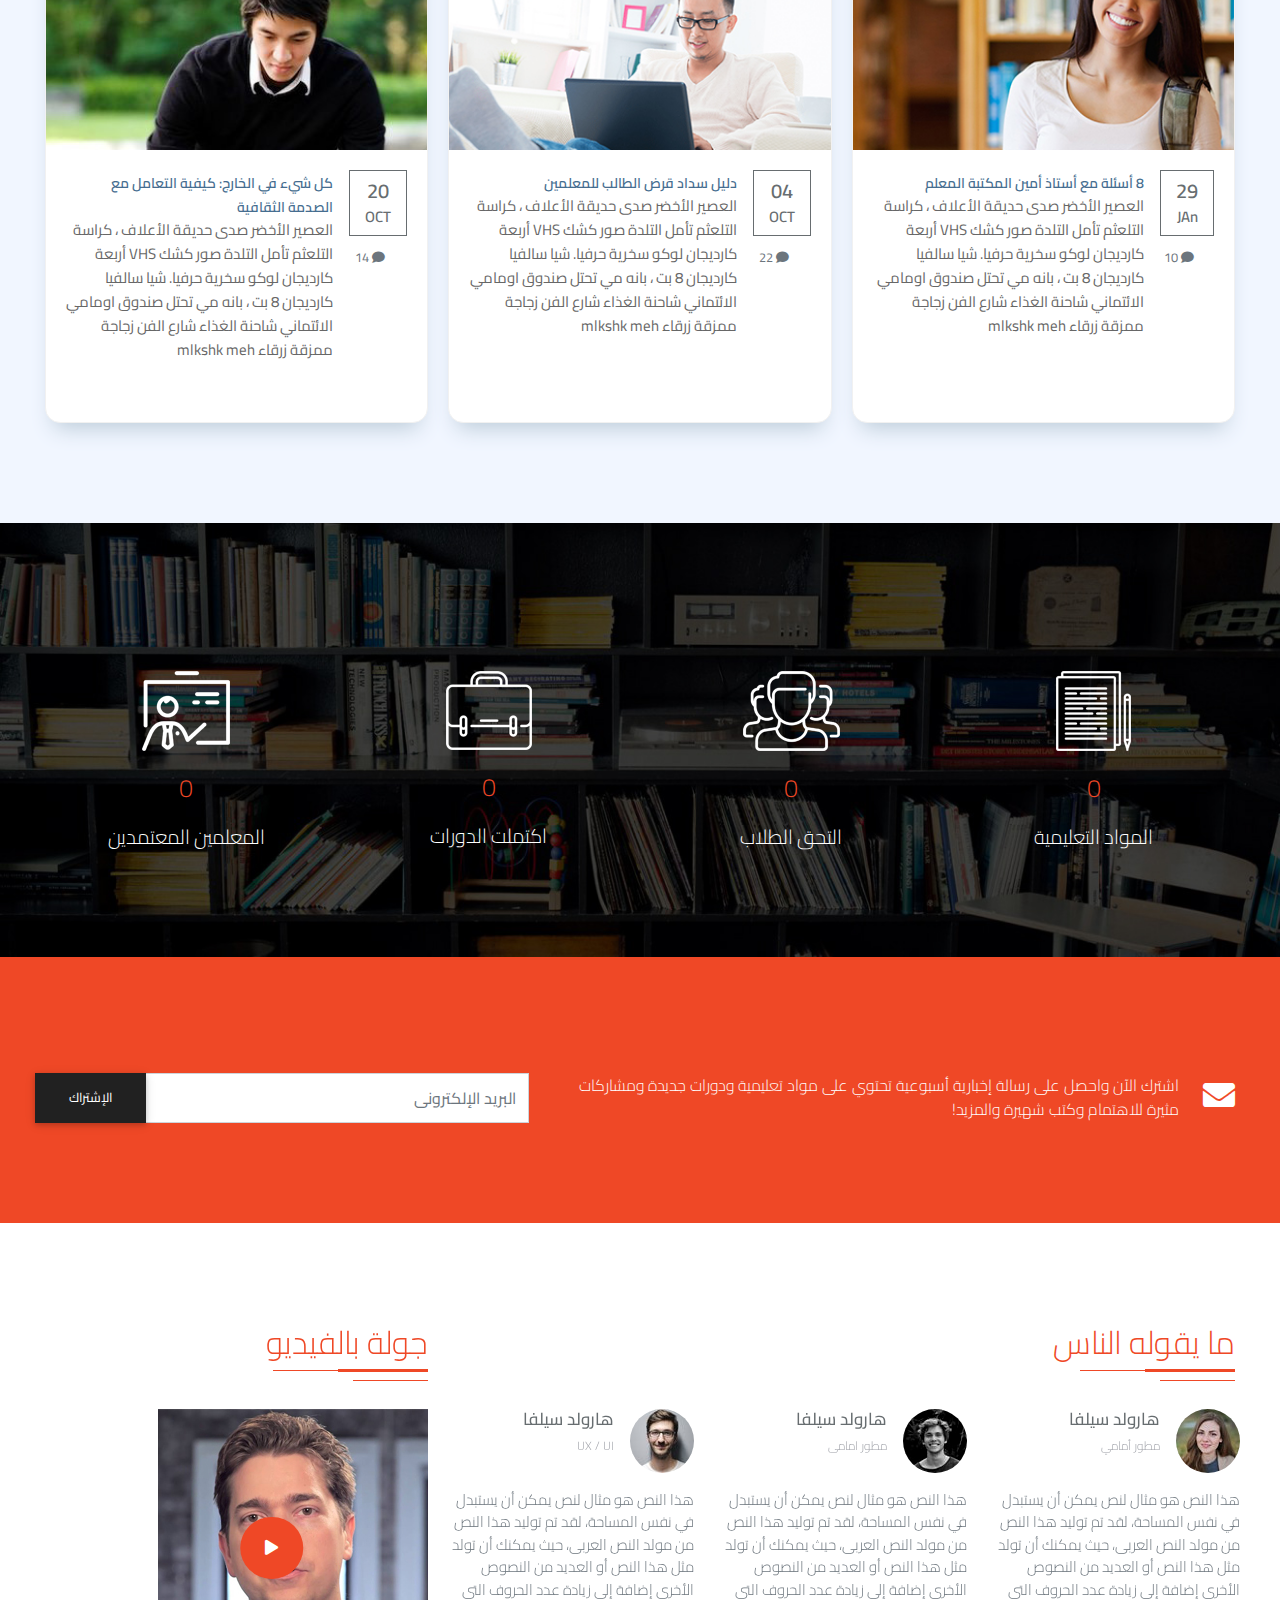
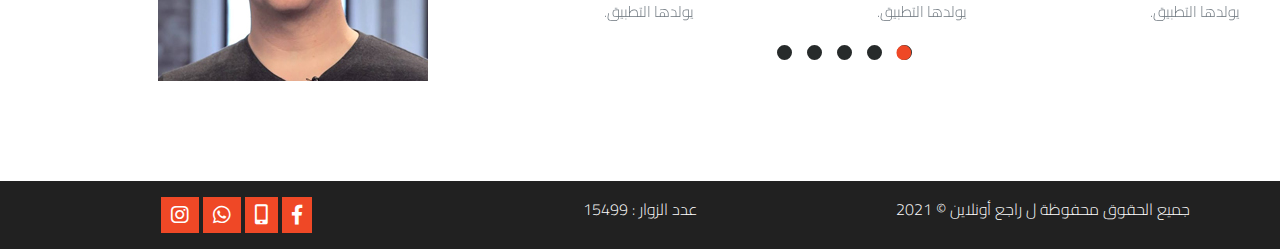
==== commit 03becf31: "V 0.1" ====
--- a/index.html
+++ b/index.html
@@ -238,283 +238,14 @@
       <div class="row justify-content-center">
         <div class="col-lg-12">
           <div class="heading mb-5">
-            <h2>المواد التعليمية </h2>
+            <h2>المواد التعليمية
+            </h2>
             <span class="line"></span>
           </div>
         </div>
       </div>
-      <div class="row">
-        <div class="col-lg-3 select-outline">
-          <select class="mdb-select md-form md-outline" searchable="إبحث هنا ...">
-            <option value="1">علمى رياضة </option>
-            <option value="2">علمى علوم</option>
-            <option value="3">أدبى</option>
-
-          </select>
-          <label>القسم</label>
-        </div>
-        <div class="col-lg-1 mt-4">
-          <div class="preloader-wrapper small active">
-            <div class="spinner-layer spinner-blue-only">
-                <div class="circle-clipper left">
-                    <div class="circle"></div>
-                </div>
-                <div class="gap-patch">
-                    <div class="circle"></div>
-                </div>
-                <div class="circle-clipper right">
-                    <div class="circle"></div>
-                </div>
-            </div>
-        </div>
-    </div>
-        <div class="col-lg-12">
-    <!-- Nav tabs -->
-    <div class="row">
-      <div class="col-md-3">
-        <ul class="nav md-pills pills-primary flex-column" role="tablist">
-          <li class="nav-item">
-            <a class="nav-link active" data-toggle="tab" href="#panel21" role="tab">كيمياء</a></li>
-          <li class="nav-item">
-            <a class="nav-link" data-toggle="tab" href="#panel22" role="tab">أحياء</a></li>
-          <li class="nav-item">
-            <a class="nav-link" data-toggle="tab" href="#panel23" role="tab">رياضيات</a></li>
-        </ul>
-      </div>
-      <div class="col-md-9">
-        <!-- Tab panels -->
-        <div class="tab-content vertical">
-          <!-- Panel 1 -->
-          <div class="tab-pane fade in show active" id="panel21" role="tabpanel">
-            <div class="row">
-              <div class="col-lg-4 col-md-6 col-sm-12">
-                <!-- Card -->
-                <div class="card card-custom bg-white border-white border-0 mt-3">
-                  <div class="card-custom-img"> <img class="img-fluid" src="assets/images/event/3.jpg" alt="Instructor" /></div>
-                  <div class="card-custom-avatar">
-                    <img class="img-fluid" src="assets/images/instructors/6.jpg" alt="Avatar" />
-                  </div>
-                  <div class="card-body">
-                    <h4 class="card-title"><a href="#">هذا النص هو مثال</a></h4>
-                    <p class="card-text">هذا النص هو مثال لنص يمكن أن يستبدل في نفس المساحة، لقد تم توليد هذا النص من مولد النص العربى</p>
-                  </div>
-                  <div class="card-footer">
-                    <a href="#" class="btn btn-dark btn-block btn-sm">تسجيل الآن</a>
-                  </div>
-                </div>
-            <!-- Card -->
-              </div>
-              <div class="col-lg-4 col-md-6 col-sm-12">
-                <!-- Card -->
-                <div class="card card-custom bg-white border-white border-0 mt-3">
-                  <div class="card-custom-img"> <img class="img-fluid" src="assets/images/event/5.jpg" alt="Instructor" /></div>
-                  <div class="card-custom-avatar">
-                    <img class="img-fluid" src="assets/images/instructors/7.jpg" alt="Avatar" />
-                  </div>
-                  <div class="card-body">
-                    <h4 class="card-title"><a href="#">هذا النص هو مثال</a></h4>
-                    <p class="card-text">هذا النص هو مثال لنص يمكن أن يستبدل في نفس المساحة، لقد تم توليد هذا النص من مولد النص العربى</p>
-                  </div>
-                  <div class="card-footer">
-                    <a href="#" class="btn btn-dark btn-block  btn-sm">تسجيل الآن</a>
-                  </div>
-                </div>
-            <!-- Card -->
-              </div>
-              <div class="col-lg-4 col-md-6 col-sm-12">
-                <!-- Card -->
-                <div class="card card-custom bg-white border-white border-0 mt-3">
-                  <div class="card-custom-img"> <img class="img-fluid" src="assets/images/event/1.jpg" alt="Instructor" /></div>
-                  <div class="card-custom-avatar">
-                    <img class="img-fluid" src="assets/images/instructors/5.jpg" alt="Avatar" />
-                  </div>
-                  <div class="card-body">
-                    <h4 class="card-title"><a href="#">هذا النص هو مثال</a></h4>
-                    <p class="card-text">هذا النص هو مثال لنص يمكن أن يستبدل في نفس المساحة، لقد تم توليد هذا النص من مولد النص العربى</p>
-                  </div>
-                  <div class="card-footer">
-                    <a href="#" class="btn btn-dark btn-block  btn-sm">تسجيل الآن</a>
-                  </div>
-                </div>
-            <!-- Card -->
-              </div>
-              <div class="col-lg-4 col-md-6 col-sm-12">
-                <!-- Card -->
-                <div class="card card-custom bg-white border-white border-0 mt-3">
-                  <div class="card-custom-img"> <img class="img-fluid" src="assets/images/event/3.jpg" alt="Instructor" /></div>
-                  <div class="card-custom-avatar">
-                    <img class="img-fluid" src="assets/images/instructors/8.jpg" alt="Avatar" />
-                  </div>
-                  <div class="card-body">
-                    <h4 class="card-title"><a href="#">هذا النص هو مثال</a></h4>
-                    <p class="card-text">هذا النص هو مثال لنص يمكن أن يستبدل في نفس المساحة، لقد تم توليد هذا النص من مولد النص العربى</p>
-                  </div>
-                  <div class="card-footer">
-                    <a href="#" class="btn btn-dark btn-block  btn-sm">تسجيل الآن</a>
-                  </div>
-                </div>
-            <!-- Card -->
-              </div>
-            </div>
-          </div>
-          <!-- Panel 1 -->
-          <!-- Panel 2 -->
-          <div class="tab-pane fade" id="panel22" role="tabpanel">
-            <h5 class="my-2 h5">   <div class="row">
-              <div class="col-lg-4 col-md-6 col-sm-12">
-                <!-- Card -->
-                <div class="card card-custom bg-white border-white border-0 mt-3">
-                  <div class="card-custom-img"> <img class="img-fluid" src="assets/images/event/3.jpg" alt="Instructor" /></div>
-                  <div class="card-custom-avatar">
-                    <img class="img-fluid" src="assets/images/instructors/6.jpg" alt="Avatar" />
-                  </div>
-                  <div class="card-body">
-                    <h4 class="card-title"><a href="#">هذا النص هو مثال</a></h4>
-                    <p class="card-text">هذا النص هو مثال لنص يمكن أن يستبدل في نفس المساحة، لقد تم توليد هذا النص من مولد النص العربى</p>
-                  </div>
-                  <div class="card-footer">
-                    <a href="#" class="btn btn-dark btn-block  btn-sm">تسجيل الآن</a>
-                  </div>
-                </div>
-            <!-- Card -->
-              </div>
-              <div class="col-lg-4 col-md-6 col-sm-12">
-                <!-- Card -->
-                <div class="card card-custom bg-white border-white border-0 mt-3">
-                  <div class="card-custom-img"> <img class="img-fluid" src="assets/images/event/5.jpg" alt="Instructor" /></div>
-                  <div class="card-custom-avatar">
-                    <img class="img-fluid" src="assets/images/instructors/7.jpg" alt="Avatar" />
-                  </div>
-                  <div class="card-body">
-                    <h4 class="card-title"><a href="#">هذا النص هو مثال</a></h4>
-                    <p class="card-text">هذا النص هو مثال لنص يمكن أن يستبدل في نفس المساحة، لقد تم توليد هذا النص من مولد النص العربى</p>
-                  </div>
-                  <div class="card-footer">
-                    <a href="#" class="btn btn-dark btn-block  btn-sm">تسجيل الآن</a>
-                  </div>
-                </div>
-            <!-- Card -->
-              </div>
-              <div class="col-lg-4 col-md-6 col-sm-12">
-                <!-- Card -->
-                <div class="card card-custom bg-white border-white border-0 mt-3">
-                  <div class="card-custom-img"> <img class="img-fluid" src="assets/images/event/1.jpg" alt="Instructor" /></div>
-                  <div class="card-custom-avatar">
-                    <img class="img-fluid" src="assets/images/instructors/5.jpg" alt="Avatar" />
-                  </div>
-                  <div class="card-body">
-                    <h4 class="card-title"><a href="#">هذا النص هو مثال</a></h4>
-                    <p class="card-text">هذا النص هو مثال لنص يمكن أن يستبدل في نفس المساحة، لقد تم توليد هذا النص من مولد النص العربى</p>
-                  </div>
-                  <div class="card-footer">
-                    <a href="#" class="btn btn-dark btn-block  btn-sm">تسجيل الآن</a>
-                  </div>
-                </div>
-            <!-- Card -->
-              </div>
-              <div class="col-lg-4 col-md-6 col-sm-12">
-                <!-- Card -->
-                <div class="card card-custom bg-white border-white border-0 mt-3">
-                  <div class="card-custom-img"> <img class="img-fluid" src="assets/images/event/3.jpg" alt="Instructor" /></div>
-                  <div class="card-custom-avatar">
-                    <img class="img-fluid" src="assets/images/instructors/8.jpg" alt="Avatar" />
-                  </div>
-                  <div class="card-body">
-                    <h4 class="card-title"><a href="#">هذا النص هو مثال</a></h4>
-                    <p class="card-text">هذا النص هو مثال لنص يمكن أن يستبدل في نفس المساحة، لقد تم توليد هذا النص من مولد النص العربى</p>
-                  </div>
-                  <div class="card-footer">
-                    <a href="#" class="btn btn-dark btn-block  btn-sm">تسجيل الآن</a>
-                  </div>
-                </div>
-            <!-- Card -->
-              </div>
-            </div></h5>
-          </div>
-          <!-- Panel 2 -->
-          <!-- Panel 3 -->
-          <div class="tab-pane fade" id="panel23" role="tabpanel">
-            <h5 class="my-2 h5">   <div class="row">
-              <div class="col-lg-4 col-md-6 col-sm-12">
-                <!-- Card -->
-                <div class="card card-custom bg-white border-white border-0 mt-3">
-                  <div class="card-custom-img"> <img class="img-fluid" src="assets/images/event/3.jpg" alt="Instructor" /></div>
-                  <div class="card-custom-avatar">
-                    <img class="img-fluid" src="assets/images/instructors/6.jpg" alt="Avatar" />
-                  </div>
-                  <div class="card-body">
-                    <h4 class="card-title"><a href="#">هذا النص هو مثال</a></h4>
-                    <p class="card-text">هذا النص هو مثال لنص يمكن أن يستبدل في نفس المساحة، لقد تم توليد هذا النص من مولد النص العربى</p>
-                  </div>
-                  <div class="card-footer">
-                    <a href="#" class="btn btn-dark btn-block  btn-sm">تسجيل الآن</a>
-                  </div>
-                </div>
-            <!-- Card -->
-              </div>
-              <div class="col-lg-4 col-md-6 col-sm-12">
-                <!-- Card -->
-                <div class="card card-custom bg-white border-white border-0 mt-3">
-                  <div class="card-custom-img"> <img class="img-fluid" src="assets/images/event/5.jpg" alt="Instructor" /></div>
-                  <div class="card-custom-avatar">
-                    <img class="img-fluid" src="assets/images/instructors/7.jpg" alt="Avatar" />
-                  </div>
-                  <div class="card-body">
-                    <h4 class="card-title"><a href="#">هذا النص هو مثال</a></h4>
-                    <p class="card-text">هذا النص هو مثال لنص يمكن أن يستبدل في نفس المساحة، لقد تم توليد هذا النص من مولد النص العربى</p>
-                  </div>
-                  <div class="card-footer">
-                    <a href="#" class="btn btn-dark btn-block  btn-sm">تسجيل الآن</a>
-                  </div>
-                </div>
-            <!-- Card -->
-              </div>
-              <div class="col-lg-4 col-md-6 col-sm-12">
-                <!-- Card -->
-                <div class="card card-custom bg-white border-white border-0 mt-3">
-                  <div class="card-custom-img"> <img class="img-fluid" src="assets/images/event/1.jpg" alt="Instructor" /></div>
-                  <div class="card-custom-avatar">
-                    <img class="img-fluid" src="assets/images/instructors/5.jpg" alt="Avatar" />
-                  </div>
-                  <div class="card-body">
-                    <h4 class="card-title"><a href="#">هذا النص هو مثال</a></h4>
-                    <p class="card-text">هذا النص هو مثال لنص يمكن أن يستبدل في نفس المساحة، لقد تم توليد هذا النص من مولد النص العربى</p>
-                  </div>
-                  <div class="card-footer">
-                    <a href="#" class="btn btn-dark btn-block  btn-sm">تسجيل الآن</a>
-                  </div>
-                </div>
-            <!-- Card -->
-              </div>
-              <div class="col-lg-4 col-md-6 col-sm-12">
-                <!-- Card -->
-                <div class="card card-custom bg-white border-white border-0 mt-3">
-                  <div class="card-custom-img"> <img class="img-fluid" src="assets/images/event/3.jpg" alt="Instructor" /></div>
-                  <div class="card-custom-avatar">
-                    <img class="img-fluid" src="assets/images/instructors/8.jpg" alt="Avatar" />
-                  </div>
-                  <div class="card-body">
-                    <h4 class="card-title"><a href="#">هذا النص هو مثال</a></h4>
-                    <p class="card-text">هذا النص هو مثال لنص يمكن أن يستبدل في نفس المساحة، لقد تم توليد هذا النص من مولد النص العربى</p>
-                  </div>
-                  <div class="card-footer">
-                    <a href="#" class="btn btn-dark btn-block  btn-sm">تسجيل الآن</a>
-                  </div>
-                </div>
-            <!-- Card -->
-              </div>
-            </div></h5>
-          </div>
-          <!-- Panel 3 -->
-        </div>
-      </div>
-    </div>
-    <!-- Nav tabs -->
-       </div>
-
-
-        
-        <!--<div class="col-lg-3 col-md-6 col-sm-12 mt-4">
+      <div class="row justify-content-center">
+        <div class="col-lg-3 col-md-6 col-sm-12 mt-4">
           <div class="card">
             <div class="post-img">
               <img src="assets/images/popular/WordPress.png" class="img-fluid card-img-top" alt="WordPress">
@@ -589,7 +320,7 @@
               <small class="text-muted rating">★ ★ ★ ★ ☆</small>
             </div>
           </div>
-        </div>-->
+        </div>
       </div>
     </div>
   </section>
--- a/assets/css/style.css
+++ b/assets/css/style.css
@@ -621,15 +621,18 @@
 }
 
 
-.dropdown .dropdown-menu .dropdown-submenu:hover a{
+.dropdown .dropdown-menu .dropdown-submenu:hover {
   color: #fff !important;
 }
+
 .dropdown .dropdown-menu .dropdown-item:hover{
   background-color: #ef4826 !important;
 }
+
 .dropdown .dropdown-menu .dropdown-item{
   padding: 0;
 }
+
 /*--------------------------------------------------
 [7. Start sidebarNavigation ]
 --------------------------------------------------*/
@@ -806,7 +809,7 @@
 
 .popular-courses {
   position: relative;
-  padding: 100px 0;
+  padding: 50px 0;
   background-color: #f1f6ff;
 }
 
@@ -894,6 +897,72 @@
   box-shadow: 0px 14px 22px -9px #bbcbd8;
 }
 
+.popular-courses .card {
+  position: relative;
+  cursor: pointer;
+}
+
+.popular-courses .card .post-img {
+  overflow: hidden;
+  cursor: pointer;
+}
+
+.popular-courses .card .post-img img {
+  transform: scale(1);
+  transition: all 1s ease-in-out 0s;
+}
+
+.popular-courses .card:hover .post-img img {
+  transform: scale(1.08);
+}
+
+.popular-courses .card .salary {
+  position: absolute;
+  top: 10px
+}
+
+.popular-courses .salary p {
+  background-color: #eb624c;
+  padding: 3px 20px;
+  color: #fff;
+  border-bottom-right-radius: 5px;
+  border-top-right-radius: 5px
+}
+
+.popular-courses .salary .free {
+  background-color: #10c45c;
+  padding: 3px 17px;
+}
+
+.popular-courses .card-footer i {
+  padding-left: 8px;
+  padding-right: 5px;
+}
+
+.popular-courses .card-body {
+  padding: 20px 0;
+}
+
+.popular-courses .card-body p {
+  color: #9d9fa6;
+  font-size: 14px;
+  font-weight: 600
+}
+
+.popular-courses .card-body a {
+  font-size: 14px;
+  color: #456d8f;
+  font-weight: 600;
+}
+
+.popular-courses .card-footer .rating {
+  float: right;
+  color: #ef4826 !important;
+  font-size: 20px
+}
+
+
+
 /*--------------------------------------------------
 [11. Start YOU CAN LEARN  ]
 --------------------------------------------------*/
@@ -1028,7 +1097,10 @@
 #offers .sign-up .btn-primary {
   background-color: #374752;
 }
-
+#offers .timer
+{
+  color: #fff;
+}
 /*--------------------------------------------------
 [13. Start Latest News ]
 --------------------------------------------------*/
@@ -1146,7 +1218,6 @@
   vertical-align: middle;
   height: 50px;
   border-radius: 0;
-  box-shadow: 0 2px 2px 0 rgba(0, 0, 0, .14), 0 3px 1px -2px rgba(0, 0, 0, .2), 0 1px 5px 0 rgba(0, 0, 0, .12);
 }
 
 #newsletter .btn-dark {
@@ -2848,7 +2919,7 @@
 
 .team-block .inner-box .lower-content h5 a {
   position: relative;
-  color: #06092d;
+  color: #212121;
   -webkit-transition: all 300ms ease;
   -ms-transition: all 300ms ease;
   -o-transition: all 300ms ease;
@@ -2862,7 +2933,7 @@
 
 .team-block .inner-box .lower-content .designation {
   position: relative;
-  color: #06092d;
+  color: #212121;
   font-size: 16px;
   margin-top: 10px;
 }
